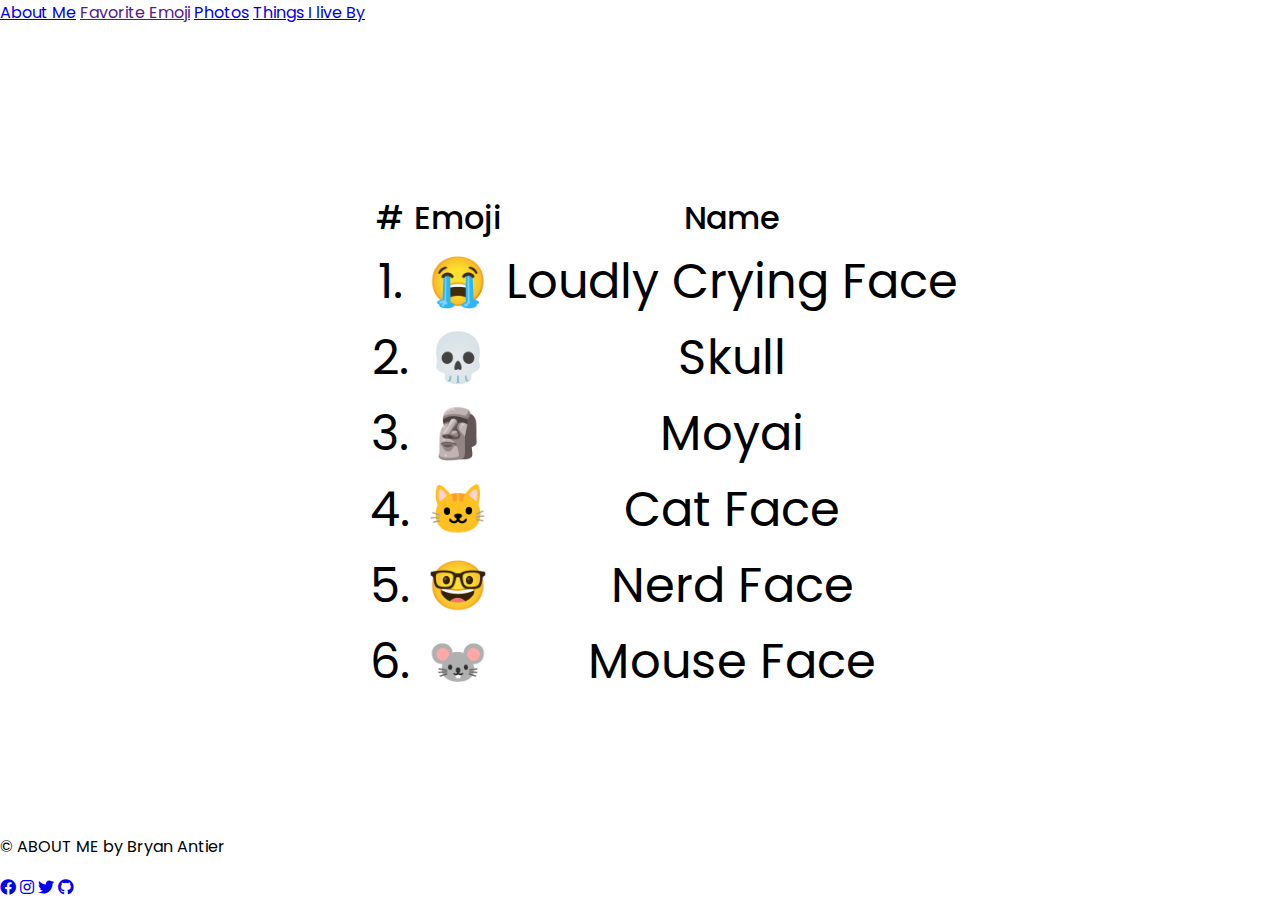
==== html/favoriteEmoji.html @ 143c6fb6 "added favoriteEmoji" ====
<!DOCTYPE html>
<html lang="en">
<head>
    <meta charset="UTF-8">
    <meta name="viewport" content="width=device-width, initial-scale=1.0">
    <title>Favorite Emoji</title>
    <link rel="stylesheet" href="../stylesheet/favoriteEmoji.css">
    <link rel="preconnect" href="https://fonts.googleapis.com">
    <link rel="preconnect" href="https://fonts.gstatic.com" crossorigin>
    <link href="https://fonts.googleapis.com/css2?family=Poppins:ital,wght@0,100;0,200;0,300;0,400;0,500;0,600;0,700;0,800;0,900;1,100;1,200;1,300;1,400;1,500;1,600;1,700;1,800;1,900&display=swap" rel="stylesheet">
    <link rel="stylesheet" type="text/css" href="https://cdnjs.cloudflare.com/ajax/libs/font-awesome/5.15.1/css/all.min.css">
</head>
<body>
    <nav>
        <a href="index.html">About Me</a>
        <a href="" class="currentPage">Favorite Emoji</a>
        <a href="photos.html">Photos</a>
        <a href="things.html">Things I live By</a>
    </nav>
    <main>
        <h2></h2>
        <!--<h1>Wow its so empty in here!</h1>-->
        <table>
            <thead>
            <tr><th>#</th><th>Emoji</th><th>Name</th></tr>
            </thead>
                <tbody>
                    <tr><td>1.</td><td>😭</td><td>Loudly Crying Face</td></tr>
                    <tr><td>2.</td><td>💀</td><td>Skull</td></tr>
                    <tr><td>3.</td><td>🗿</td><td>Moyai</td></tr>
                    <tr><td>4.</td><td>🐱</td><td>Cat Face</td></tr>
                    <tr><td>5.</td><td>🤓</td><td>Nerd Face</td></tr>
                    <tr><td>6.</td><td>🐭</td><td>Mouse Face</td></tr>
                </tbody>
            </table>
    </main>
    <footer>
        <p>&copy; ABOUT ME by Bryan Antier</p>
        <div>
            <a href="https://www.facebook.com/bryan.antier"><i class="fab fa-facebook"></i></a>
            <a href="https://www.instagram.com/bryanantier/"><i class="fab fa-instagram"></i></a>
            <a href="https://twitter.com/bryanantier7gm1"><i class="fab fa-twitter"></i></a>
            <a href="https://github.com/Bryan141816"><i class="fab fa-github"></i></a>

        </div>
    </footer>
</body>
</html>
---- stylesheet/favoriteEmoji.css ----
@import url("nav&footer.css");
*{
    box-sizing: border-box;
    font-family: "Poppins", sans-serif;
    font-style: normal;
}
html, body{
    display: flex;
    flex-direction: column;
    height: 100vh;
    padding: 0;
    margin: 0;
}
main{
    display: flex;
    justify-content: center;
    align-items: center;
    height: 100%;
}
main h2{
    font-size: 5rem;
    font-weight: 500;
    margin: 0;
    padding: 0;
    padding-left: 3rem;
}
table{
    margin-top: 3rem;
}
th{
    font-size: 2rem;
    font-weight: 500;
}
td{
    font-size: 3rem;
    text-align: center;
    font-weight: 400;
}
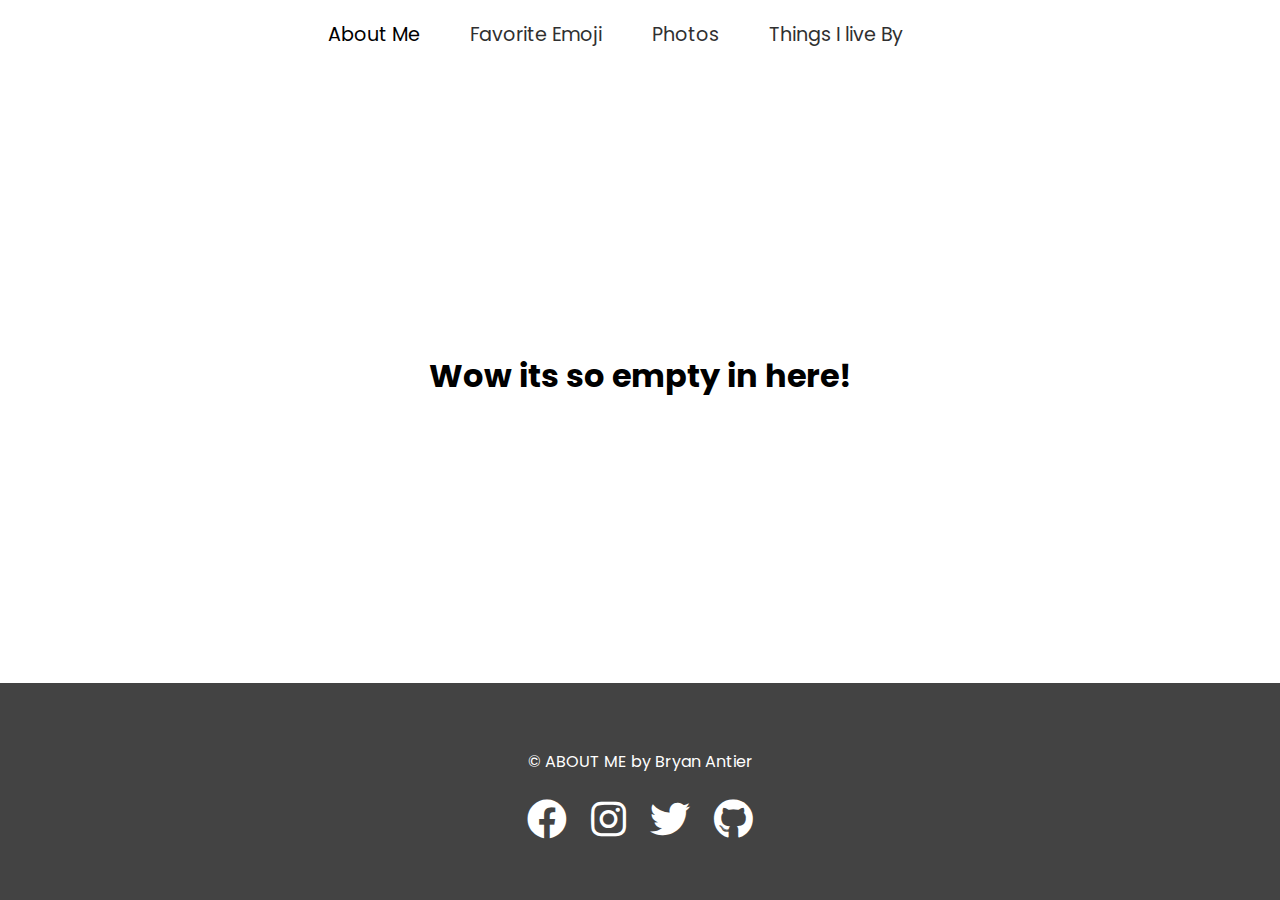
==== commit 764c38ef: "Merge branch 'main' of https://github.com/Bryan141816/Personal_Website" ====
--- a/html/favoriteEmoji.html
+++ b/html/favoriteEmoji.html
@@ -11,28 +11,19 @@
     <link rel="stylesheet" type="text/css" href="https://cdnjs.cloudflare.com/ajax/libs/font-awesome/5.15.1/css/all.min.css">
 </head>
 <body>
-    <nav>
-        <a href="index.html">About Me</a>
-        <a href="" class="currentPage">Favorite Emoji</a>
-        <a href="photos.html">Photos</a>
-        <a href="things.html">Things I live By</a>
+    <nav class="navbar">
+        <div id="navbar-toggle">
+            <button id="nav-toggle-btn">&#9776;</button>
+        </div>
+        <div id="nav-link-container">
+            <a href="index.html" class="navlink" id="currentPage">About Me</a>
+            <a href="favoriteEmoji.html" class="navlink currentPage">Favorite Emoji</a>
+            <a href="photos.html"class="navlink currentPage">Photos</a>
+            <a href="things.html"class="navlink currentPage">Things I live By</a>
+        <div>
     </nav>
     <main>
-        <h2></h2>
-        <!--<h1>Wow its so empty in here!</h1>-->
-        <table>
-            <thead>
-            <tr><th>#</th><th>Emoji</th><th>Name</th></tr>
-            </thead>
-                <tbody>
-                    <tr><td>1.</td><td>😭</td><td>Loudly Crying Face</td></tr>
-                    <tr><td>2.</td><td>💀</td><td>Skull</td></tr>
-                    <tr><td>3.</td><td>🗿</td><td>Moyai</td></tr>
-                    <tr><td>4.</td><td>🐱</td><td>Cat Face</td></tr>
-                    <tr><td>5.</td><td>🤓</td><td>Nerd Face</td></tr>
-                    <tr><td>6.</td><td>🐭</td><td>Mouse Face</td></tr>
-                </tbody>
-            </table>
+        <h1>Wow its so empty in here!</h1>
     </main>
     <footer>
         <p>&copy; ABOUT ME by Bryan Antier</p>
@@ -44,5 +35,6 @@
 
         </div>
     </footer>
+    <script src="../scripts/nav.js"></script>
 </body>
 </html>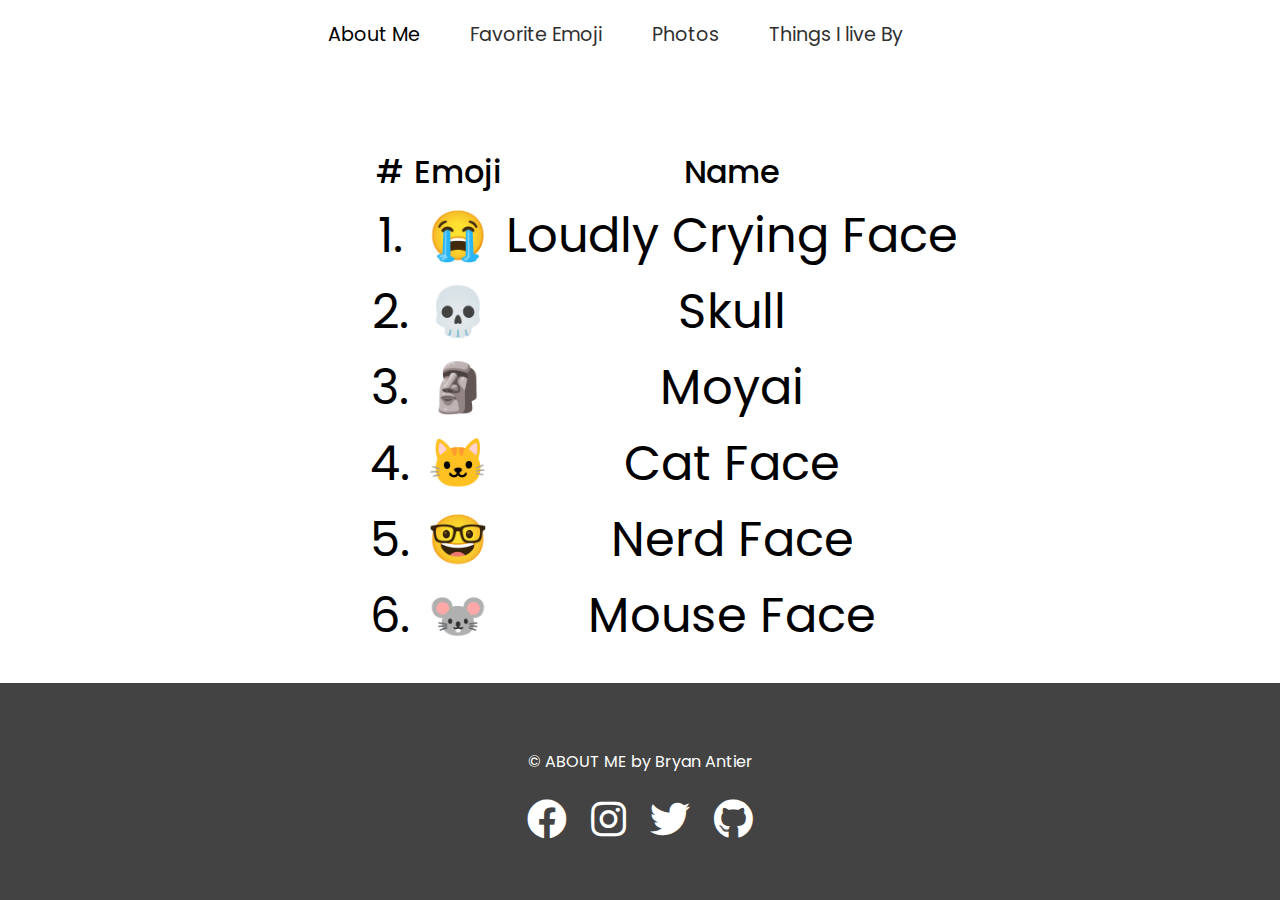
==== commit db181f3e: "Merge branch 'main' of https://github.com/Bryan141816/Personal_Website" ====
--- a/html/favoriteEmoji.html
+++ b/html/favoriteEmoji.html
@@ -23,7 +23,21 @@
         <div>
     </nav>
     <main>
-        <h1>Wow its so empty in here!</h1>
+        <h2></h2>
+        <!--<h1>Wow its so empty in here!</h1>-->
+        <table>
+            <thead>
+            <tr><th>#</th><th>Emoji</th><th>Name</th></tr>
+            </thead>
+                <tbody>
+                    <tr><td>1.</td><td>😭</td><td>Loudly Crying Face</td></tr>
+                    <tr><td>2.</td><td>💀</td><td>Skull</td></tr>
+                    <tr><td>3.</td><td>🗿</td><td>Moyai</td></tr>
+                    <tr><td>4.</td><td>🐱</td><td>Cat Face</td></tr>
+                    <tr><td>5.</td><td>🤓</td><td>Nerd Face</td></tr>
+                    <tr><td>6.</td><td>🐭</td><td>Mouse Face</td></tr>
+                </tbody>
+            </table>
     </main>
     <footer>
         <p>&copy; ABOUT ME by Bryan Antier</p>
